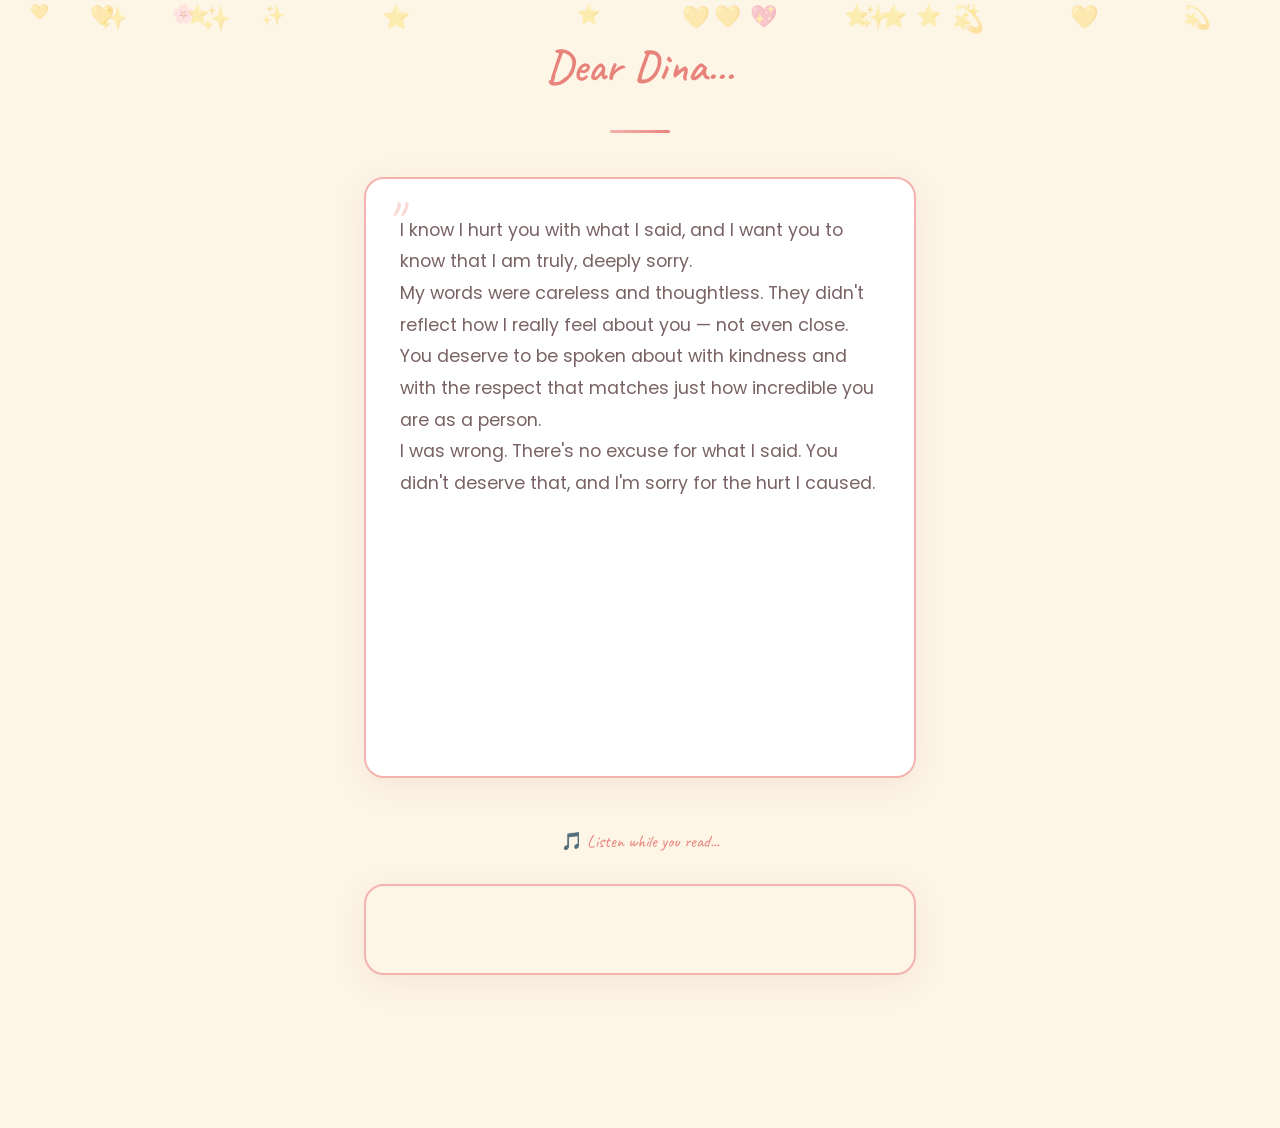
==== apology.html @ 663f8d0f "Initial commit: Apology website for Dina" ====
<!DOCTYPE html>
<html lang="en">

<head>
    <meta charset="UTF-8">
    <meta name="viewport" content="width=device-width, initial-scale=1.0, maximum-scale=1.0, user-scalable=no">
    <title>I'm Sorry, Dina 💛</title>
    <meta name="description" content="A heartfelt apology from the heart.">
    <link rel="stylesheet" href="css/style.css">
    <link rel="icon"
        href="data:image/svg+xml,<svg xmlns='http://www.w3.org/2000/svg' viewBox='0 0 100 100'><text y='.9em' font-size='90'>💛</text></svg>">
</head>

<body>

    <!-- Floating Particles -->
    <div class="particles-container"></div>

    <!-- Page Transition -->
    <div class="page-transition-overlay"></div>

    <!-- Main Content -->
    <div class="page-container">

        <h2 class="fade-in-up">Dear Dina...</h2>
        <div class="divider fade-in-up delay-1"></div>

        <!-- Apology Letter -->
        <div class="letter-container fade-in-up delay-2">
            <p class="letter-line" style="opacity: 0;">
                I know I hurt you with what I said, and I want you to know that I am truly, deeply sorry.
            </p>
            <p class="letter-line" style="opacity: 0;">
                My words were careless and thoughtless. They didn't reflect how I really feel about you — not even
                close.
            </p>
            <p class="letter-line" style="opacity: 0;">
                You deserve to be spoken about with kindness and with the respect that matches just how incredible you
                are as a person.
            </p>
            <p class="letter-line" style="opacity: 0;">
                I was wrong. There's no excuse for what I said. You didn't deserve that, and I'm sorry for the hurt I
                caused.
            </p>
            <p class="letter-line" style="opacity: 0;">
                You are so much more than any careless word could ever describe. You are someone truly special — and I
                see that clearly, even when my words failed to show it.
            </p>
            <p class="letter-line" style="opacity: 0;">
                I'm not asking you to forget. I'm asking for a chance to show you that I can do better — that I
                <em>will</em> do better.
            </p>
            <p class="letter-line" style="opacity: 0;">
                Because Dina, you truly matter to me. 💛
            </p>
            <div class="letter-signature" style="opacity: 0;">
                — Sincerely, Asif
            </div>
        </div>

        <!-- Music -->
        <div class="spacer-md"></div>
        <div class="music-label fade-in-up delay-3">
            🎵 Listen while you read...
        </div>
        <div class="music-container fade-in-up delay-3">
            <iframe src="https://www.youtube.com/embed/8pgvTBikV9U?autoplay=0&loop=1" title="Obak Bhalobasha"
                allow="autoplay; encrypted-media" allowfullscreen>
            </iframe>
        </div>

        <!-- Next Button -->
        <div class="spacer-md"></div>
        <div class="apology-next-btn" style="opacity: 0;">
            <a href="#" id="btn-next-special" class="btn btn-primary">
                But there's more I want to say... 💫
            </a>
        </div>

    </div>

    <script src="js/main.js"></script>
    <script src="js/apology.js"></script>
</body>

</html>
---- css/style.css ----
/* ============================================
   DESIGN SYSTEM — Apology Website for Dina
   ============================================ */

@import url('https://fonts.googleapis.com/css2?family=Caveat:wght@400;500;600;700&family=Poppins:wght@300;400;500;600;700&display=swap');

/* --- CSS Variables / Tokens --- */
:root {
  --bg-primary: #FDF5E6;
  --bg-secondary: #FFF8EF;
  --color-primary: #E8837C;
  --color-primary-light: #F4B3AE;
  --color-primary-dark: #C0526A;
  --color-accent: #D4A853;
  --color-accent-light: #F0D99A;
  --color-text: #3D2C2E;
  --color-text-light: #7A6365;
  --color-white: #FFFFFF;
  --font-heading: 'Caveat', cursive;
  --font-body: 'Poppins', sans-serif;
  --shadow-soft: 0 4px 20px rgba(200, 120, 120, 0.15);
  --shadow-card: 0 8px 32px rgba(200, 120, 120, 0.12);
  --shadow-glow: 0 0 30px rgba(232, 131, 124, 0.25);
  --radius-sm: 12px;
  --radius-md: 20px;
  --radius-lg: 32px;
  --radius-full: 50%;
  --transition: all 0.4s cubic-bezier(0.4, 0, 0.2, 1);
}

/* --- Reset & Base --- */
*,
*::before,
*::after {
  margin: 0;
  padding: 0;
  box-sizing: border-box;
}

html {
  scroll-behavior: smooth;
}

body {
  font-family: var(--font-body);
  background: var(--bg-primary);
  color: var(--color-text);
  min-height: 100vh;
  overflow-x: hidden;
  display: flex;
  justify-content: center;
  align-items: center;
  position: relative;
}

/* --- Page Container --- */
.page-container {
  width: 100%;
  max-width: 600px;
  min-height: 100vh;
  padding: 40px 24px;
  display: flex;
  flex-direction: column;
  align-items: center;
  justify-content: center;
  text-align: center;
  position: relative;
  z-index: 1;
}

/* --- Typography --- */
h1,
h2,
h3 {
  font-family: var(--font-heading);
  color: var(--color-primary);
  line-height: 1.2;
}

h1 {
  font-size: clamp(2.5rem, 8vw, 4rem);
  font-weight: 700;
  margin-bottom: 16px;
}

h2 {
  font-size: clamp(1.8rem, 6vw, 2.8rem);
  font-weight: 600;
  margin-bottom: 12px;
}

h3 {
  font-size: clamp(1.4rem, 4vw, 2rem);
  font-weight: 500;
}

p {
  font-size: clamp(0.95rem, 2.5vw, 1.1rem);
  line-height: 1.8;
  color: var(--color-text-light);
  max-width: 480px;
  margin: 0 auto;
}

.subtitle {
  font-family: var(--font-heading);
  font-size: clamp(1.2rem, 3.5vw, 1.6rem);
  color: var(--color-primary-dark);
  margin-bottom: 24px;
}

/* --- Buttons --- */
.btn {
  display: inline-flex;
  align-items: center;
  justify-content: center;
  gap: 8px;
  padding: 16px 40px;
  font-family: var(--font-body);
  font-size: 1rem;
  font-weight: 600;
  border: none;
  border-radius: var(--radius-lg);
  cursor: pointer;
  transition: var(--transition);
  text-decoration: none;
  position: relative;
  overflow: hidden;
}

.btn::before {
  content: '';
  position: absolute;
  inset: 0;
  background: linear-gradient(135deg, rgba(255, 255, 255, 0.2), transparent);
  opacity: 0;
  transition: opacity 0.3s;
}

.btn:hover::before {
  opacity: 1;
}

.btn-primary {
  background: linear-gradient(135deg, var(--color-primary), var(--color-primary-dark));
  color: var(--color-white);
  box-shadow: var(--shadow-soft);
}

.btn-primary:hover {
  transform: translateY(-3px) scale(1.02);
  box-shadow: var(--shadow-glow);
}

.btn-primary:active {
  transform: translateY(-1px) scale(0.98);
}

.btn-secondary {
  background: var(--color-white);
  color: var(--color-primary);
  border: 2px solid var(--color-primary-light);
  box-shadow: var(--shadow-soft);
}

.btn-secondary:hover {
  background: var(--color-primary-light);
  color: var(--color-white);
  transform: translateY(-2px);
}

.btn-small {
  padding: 10px 24px;
  font-size: 0.85rem;
}

/* --- Images --- */
.hero-image {
  width: clamp(180px, 50vw, 280px);
  height: auto;
  margin: 24px 0;
  border-radius: var(--radius-md);
  filter: drop-shadow(0 8px 24px rgba(200, 120, 120, 0.2));
  animation: floatSoft 4s ease-in-out infinite;
}

/* --- Cards --- */
.card {
  background: var(--color-white);
  border-radius: var(--radius-md);
  padding: 28px 24px;
  box-shadow: var(--shadow-card);
  border: 2px solid rgba(232, 131, 124, 0.1);
  transition: var(--transition);
  width: 100%;
}

.card:hover {
  transform: translateY(-4px);
  box-shadow: var(--shadow-glow);
  border-color: var(--color-primary-light);
}

/* --- Choice Grid (Page 4) --- */
.choices-grid {
  display: grid;
  grid-template-columns: repeat(2, 1fr);
  gap: 16px;
  width: 100%;
  margin: 20px 0;
}

.choice-item {
  background: var(--color-white);
  border: 3px solid var(--color-primary-light);
  border-radius: var(--radius-md);
  padding: 20px 12px;
  cursor: pointer;
  transition: var(--transition);
  display: flex;
  flex-direction: column;
  align-items: center;
  gap: 10px;
}

.choice-item:hover {
  border-color: var(--color-primary);
  transform: translateY(-3px);
  box-shadow: var(--shadow-soft);
}

.choice-item.selected {
  border-color: var(--color-primary);
  background: linear-gradient(135deg, #FFF0EE, #FFF8F5);
  box-shadow: var(--shadow-glow);
  transform: scale(1.03);
}

.choice-item .choice-emoji {
  font-size: 2.5rem;
}

.choice-item .choice-label {
  font-size: 0.9rem;
  font-weight: 600;
  color: var(--color-text);
}

/* --- Flip Cards (Page 3) --- */
.flip-cards-container {
  display: flex;
  flex-direction: column;
  gap: 20px;
  width: 100%;
  margin: 24px 0;
}

.flip-card {
  perspective: 1000px;
  height: 140px;
  cursor: pointer;
}

.flip-card-inner {
  position: relative;
  width: 100%;
  height: 100%;
  transition: transform 0.7s cubic-bezier(0.4, 0, 0.2, 1);
  transform-style: preserve-3d;
}

.flip-card.flipped .flip-card-inner {
  transform: rotateY(180deg);
}

.flip-card-front,
.flip-card-back {
  position: absolute;
  width: 100%;
  height: 100%;
  backface-visibility: hidden;
  border-radius: var(--radius-md);
  display: flex;
  align-items: center;
  justify-content: center;
  padding: 20px;
}

.flip-card-front {
  background: linear-gradient(135deg, var(--color-primary), var(--color-primary-dark));
  color: var(--color-white);
  font-family: var(--font-heading);
  font-size: 1.6rem;
  box-shadow: var(--shadow-soft);
}

.flip-card-back {
  background: var(--color-white);
  border: 2px solid var(--color-primary-light);
  transform: rotateY(180deg);
  color: var(--color-text);
  font-size: 1rem;
  line-height: 1.6;
  box-shadow: var(--shadow-card);
}

/* --- YouTube Embed --- */
.music-container {
  width: 100%;
  margin: 24px 0;
  border-radius: var(--radius-md);
  overflow: hidden;
  box-shadow: var(--shadow-card);
  border: 2px solid var(--color-primary-light);
}

.music-container iframe {
  width: 100%;
  height: 80px;
  border: none;
}

.music-label {
  font-family: var(--font-heading);
  font-size: 1.1rem;
  color: var(--color-primary);
  margin-bottom: 8px;
  display: flex;
  align-items: center;
  gap: 8px;
}

/* --- Spacers --- */
.spacer-sm {
  height: 16px;
}

.spacer-md {
  height: 32px;
}

.spacer-lg {
  height: 48px;
}

/* --- Divider --- */
.divider {
  width: 60px;
  height: 3px;
  background: linear-gradient(135deg, var(--color-primary-light), var(--color-primary));
  border-radius: 2px;
  margin: 24px auto;
}

/* ============================================
   ANIMATIONS
   ============================================ */

/* Float */
@keyframes floatSoft {

  0%,
  100% {
    transform: translateY(0);
  }

  50% {
    transform: translateY(-12px);
  }
}

/* Fade In Up */
@keyframes fadeInUp {
  from {
    opacity: 0;
    transform: translateY(30px);
  }

  to {
    opacity: 1;
    transform: translateY(0);
  }
}

.fade-in-up {
  animation: fadeInUp 0.8s cubic-bezier(0.4, 0, 0.2, 1) forwards;
  opacity: 0;
}

.delay-1 {
  animation-delay: 0.2s;
}

.delay-2 {
  animation-delay: 0.4s;
}

.delay-3 {
  animation-delay: 0.6s;
}

.delay-4 {
  animation-delay: 0.8s;
}

.delay-5 {
  animation-delay: 1.0s;
}

.delay-6 {
  animation-delay: 1.2s;
}

/* Pulse Glow */
@keyframes pulseGlow {

  0%,
  100% {
    box-shadow: 0 0 20px rgba(232, 131, 124, 0.2);
  }

  50% {
    box-shadow: 0 0 40px rgba(232, 131, 124, 0.4);
  }
}

.pulse-glow {
  animation: pulseGlow 2.5s ease-in-out infinite;
}

/* Typewriter Cursor */
@keyframes blink {

  0%,
  100% {
    opacity: 1;
  }

  50% {
    opacity: 0;
  }
}

.typewriter-cursor::after {
  content: '|';
  animation: blink 0.7s infinite;
  color: var(--color-primary);
  font-weight: 300;
}

/* Scale In */
@keyframes scaleIn {
  from {
    opacity: 0;
    transform: scale(0.8);
  }

  to {
    opacity: 1;
    transform: scale(1);
  }
}

.scale-in {
  animation: scaleIn 0.6s cubic-bezier(0.4, 0, 0.2, 1) forwards;
  opacity: 0;
}

/* Shake (No button) */
@keyframes shake {

  0%,
  100% {
    transform: translateX(0);
  }

  10%,
  30%,
  50%,
  70%,
  90% {
    transform: translateX(-5px);
  }

  20%,
  40%,
  60%,
  80% {
    transform: translateX(5px);
  }
}

.shake {
  animation: shake 0.5s ease;
}

/* ============================================
   FLOATING PARTICLES (Hearts/Stars)
   ============================================ */
.particles-container {
  position: fixed;
  top: 0;
  left: 0;
  width: 100%;
  height: 100%;
  pointer-events: none;
  z-index: 0;
  overflow: hidden;
}

.particle {
  position: absolute;
  opacity: 0.3;
  animation: particleFloat linear infinite;
  font-size: 18px;
}

@keyframes particleFloat {
  0% {
    transform: translateY(100vh) rotate(0deg);
    opacity: 0;
  }

  10% {
    opacity: 0.3;
  }

  90% {
    opacity: 0.3;
  }

  100% {
    transform: translateY(-10vh) rotate(720deg);
    opacity: 0;
  }
}

/* ============================================
   CONFETTI
   ============================================ */
.confetti-canvas {
  position: fixed;
  top: 0;
  left: 0;
  width: 100%;
  height: 100%;
  pointer-events: none;
  z-index: 100;
}

/* ============================================
   PAGE TRANSITION
   ============================================ */
.page-transition-overlay {
  position: fixed;
  inset: 0;
  background: var(--color-primary);
  z-index: 9999;
  transform: scaleX(0);
  transform-origin: left;
  pointer-events: none;
}

.page-transition-overlay.active {
  animation: pageWipe 0.8s cubic-bezier(0.7, 0, 0.3, 1) forwards;
}

@keyframes pageWipe {
  0% {
    transform: scaleX(0);
    transform-origin: left;
  }

  50% {
    transform: scaleX(1);
    transform-origin: left;
  }

  50.01% {
    transform-origin: right;
  }

  100% {
    transform: scaleX(0);
    transform-origin: right;
  }
}

/* ============================================
   APOLOGY PAGE SPECIFIC
   ============================================ */
.letter-container {
  background: var(--color-white);
  border-radius: var(--radius-md);
  padding: 36px 28px;
  box-shadow: var(--shadow-card);
  border: 2px solid var(--color-primary-light);
  text-align: left;
  position: relative;
  width: 100%;
  margin: 20px 0;
}

.letter-container::before {
  content: '"';
  position: absolute;
  top: 12px;
  left: 16px;
  font-family: var(--font-heading);
  font-size: 4rem;
  color: var(--color-primary-light);
  line-height: 1;
  opacity: 0.5;
}

.letter-text {
  font-size: 1rem;
  line-height: 2;
  color: var(--color-text);
  position: relative;
  z-index: 1;
}

.letter-signature {
  text-align: right;
  font-family: var(--font-heading);
  font-size: 1.5rem;
  color: var(--color-primary);
  margin-top: 20px;
}

/* ============================================
   FINAL PAGE
   ============================================ */
.summary-container {
  width: 100%;
  margin: 20px 0;
}

.summary-item {
  display: flex;
  align-items: center;
  gap: 12px;
  padding: 14px 20px;
  background: var(--color-white);
  border-radius: var(--radius-sm);
  margin-bottom: 10px;
  border-left: 4px solid var(--color-primary);
  box-shadow: var(--shadow-soft);
}

.summary-item .summary-emoji {
  font-size: 1.5rem;
}

.summary-item .summary-text {
  font-size: 0.95rem;
  font-weight: 500;
}

/* Forgive buttons */
.forgive-buttons {
  display: flex;
  gap: 16px;
  margin-top: 24px;
  align-items: center;
  justify-content: center;
  flex-wrap: wrap;
}

.btn-no {
  position: relative;
  transition: all 0.2s ease;
}

/* Success state */
.success-container {
  display: none;
  flex-direction: column;
  align-items: center;
  gap: 20px;
}

.success-container.visible {
  display: flex;
  animation: scaleIn 0.6s cubic-bezier(0.4, 0, 0.2, 1) forwards;
}

.success-heart {
  font-size: 5rem;
  animation: pulseGlow 2.5s ease-in-out infinite;
}

/* ============================================
   RESPONSIVE — Mobile Optimization
   ============================================ */

/* Tablet */
@media (max-width: 768px) {
  .page-container {
    padding: 32px 20px;
    min-height: 100dvh;
  }

  .hero-image {
    width: clamp(140px, 45vw, 220px);
    margin: 16px 0;
  }

  .letter-container {
    padding: 28px 20px;
  }

  .music-container iframe {
    height: 70px;
  }
}

/* Mobile */
@media (max-width: 480px) {
  body {
    align-items: flex-start;
  }

  .page-container {
    padding: 24px 16px;
    padding-top: max(24px, env(safe-area-inset-top));
    padding-bottom: max(24px, env(safe-area-inset-bottom));
    justify-content: flex-start;
    min-height: 100dvh;
  }

  h1 {
    font-size: clamp(2rem, 8vw, 3rem);
    margin-bottom: 12px;
  }

  h2 {
    font-size: clamp(1.5rem, 6vw, 2.2rem);
    margin-bottom: 8px;
  }

  h3 {
    font-size: clamp(1.2rem, 4.5vw, 1.6rem);
  }

  p {
    font-size: clamp(0.88rem, 3vw, 1rem);
    line-height: 1.7;
  }

  .subtitle {
    font-size: clamp(1rem, 3.5vw, 1.3rem);
    margin-bottom: 16px;
  }

  /* Buttons — bigger touch targets on mobile */
  .btn {
    padding: 14px 28px;
    font-size: 0.9rem;
    width: 100%;
    max-width: 300px;
    -webkit-tap-highlight-color: transparent;
  }

  .btn-small {
    padding: 12px 20px;
    font-size: 0.82rem;
    width: auto;
  }

  /* Cards */
  .card {
    padding: 20px 16px;
    border-radius: var(--radius-sm);
  }

  /* Choice Grid */
  .choices-grid {
    grid-template-columns: repeat(2, 1fr);
    gap: 10px;
  }

  .choice-item {
    padding: 16px 8px;
    border-width: 2px;
  }

  .choice-item .choice-emoji {
    font-size: 2rem;
  }

  .choice-item .choice-label {
    font-size: 0.8rem;
  }

  /* Flip Cards */
  .flip-card {
    height: 130px;
  }

  .flip-card-front {
    font-size: 1.4rem;
  }

  .flip-card-back {
    font-size: 0.85rem;
    line-height: 1.5;
    padding: 14px;
  }

  /* Letter */
  .letter-container {
    padding: 24px 16px;
  }

  .letter-container::before {
    font-size: 3rem;
    top: 8px;
    left: 12px;
  }

  .letter-signature {
    font-size: 1.3rem;
  }

  /* Summary Items */
  .summary-item {
    padding: 12px 14px;
    gap: 10px;
  }

  .summary-item .summary-emoji {
    font-size: 1.3rem;
  }

  .summary-item .summary-text {
    font-size: 0.88rem;
  }

  /* Forgive Buttons */
  .forgive-buttons {
    flex-direction: column;
    gap: 12px;
    width: 100%;
    align-items: center;
  }

  /* Particles — smaller and fewer on mobile */
  .particle {
    font-size: 14px;
    opacity: 0.2;
  }

  /* Music */
  .music-container {
    margin: 16px 0;
  }

  .music-container iframe {
    height: 60px;
  }

  .music-label {
    font-size: 1rem;
    justify-content: center;
  }

  /* Spacers — smaller on mobile */
  .spacer-sm {
    height: 12px;
  }

  .spacer-md {
    height: 20px;
  }

  .spacer-lg {
    height: 32px;
  }

  /* Success */
  .success-heart {
    font-size: 3.5rem;
  }

  .success-container {
    gap: 14px;
  }

  /* Images */
  .hero-image {
    width: clamp(120px, 50vw, 200px);
    margin: 12px 0;
  }

  /* Divider */
  .divider {
    margin: 16px auto;
  }

  /* Feedback textarea */
  #dina-feedback {
    font-size: 0.9rem !important;
    padding: 12px !important;
  }
}

/* Small phones */
@media (max-width: 360px) {
  .page-container {
    padding: 20px 12px;
  }

  h1 {
    font-size: 1.8rem;
  }

  .choices-grid {
    grid-template-columns: 1fr;
    gap: 8px;
  }

  .choice-item {
    flex-direction: row;
    padding: 14px 16px;
    gap: 12px;
  }

  .choice-item .choice-emoji {
    font-size: 1.6rem;
  }

  .flip-card {
    height: 140px;
  }

  .flip-card-back {
    font-size: 0.8rem;
    padding: 12px;
  }

  .btn {
    padding: 12px 24px;
    font-size: 0.85rem;
  }
}

/* Landscape phone */
@media (max-height: 500px) and (orientation: landscape) {
  .page-container {
    justify-content: flex-start;
    padding-top: 16px;
  }

  .hero-image {
    width: 120px;
    margin: 8px 0;
  }

  .spacer-md {
    height: 12px;
  }
}

/* Prefer reduced motion */
@media (prefers-reduced-motion: reduce) {

  *,
  *::before,
  *::after {
    animation-duration: 0.01ms !important;
    animation-iteration-count: 1 !important;
    transition-duration: 0.01ms !important;
  }

  .hero-image {
    animation: none;
  }

  .particle {
    display: none;
  }
}
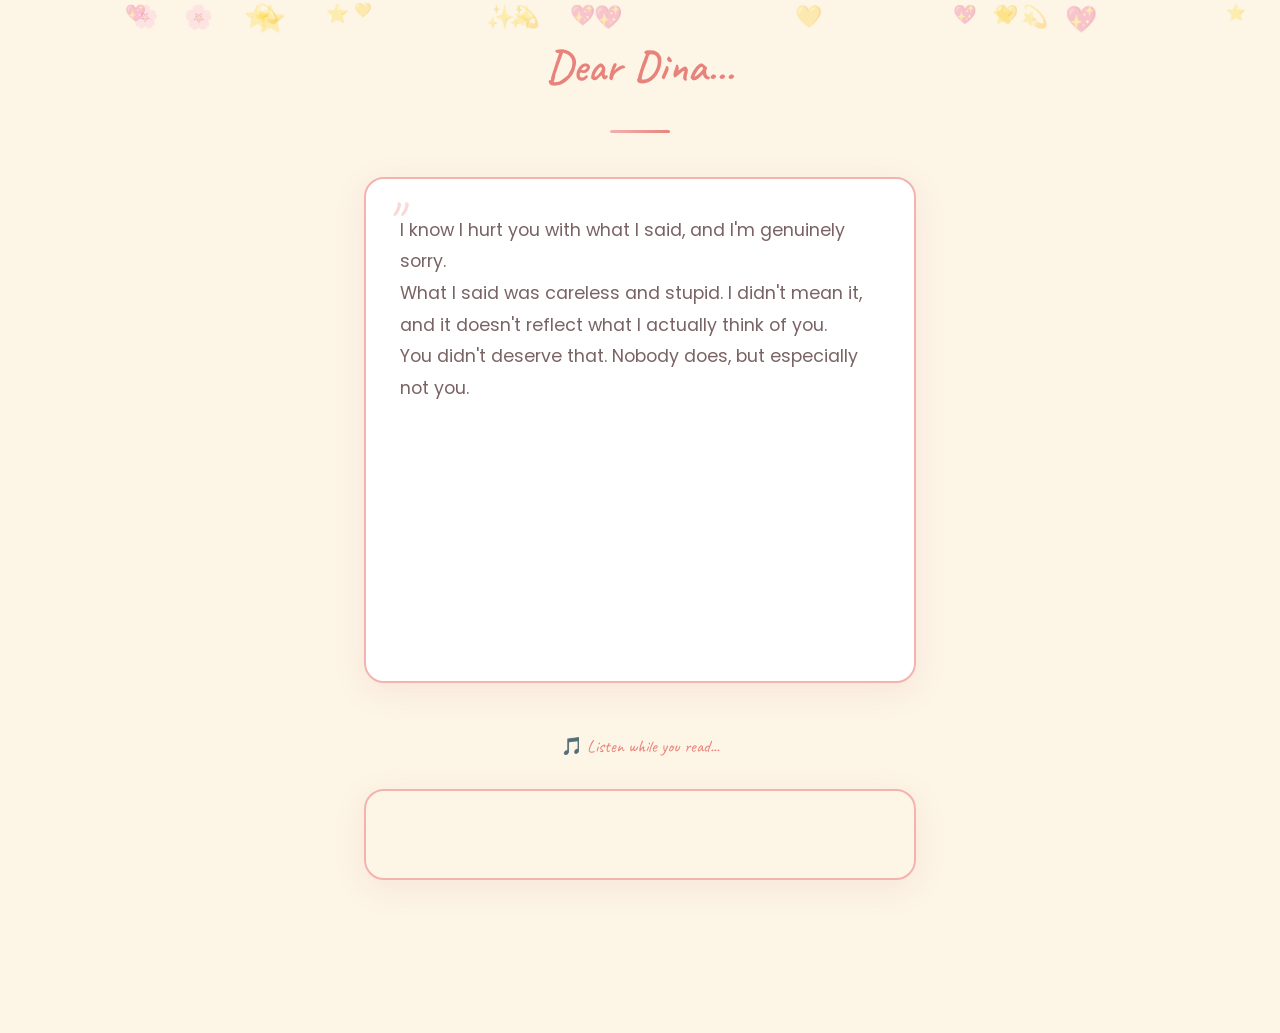
==== commit 341d3ad2: "Final polish: genuine messages, mobile optimized, feedback integration" ====
--- a/apology.html
+++ b/apology.html
@@ -28,33 +28,27 @@
         <!-- Apology Letter -->
         <div class="letter-container fade-in-up delay-2">
             <p class="letter-line" style="opacity: 0;">
-                I know I hurt you with what I said, and I want you to know that I am truly, deeply sorry.
+                I know I hurt you with what I said, and I'm genuinely sorry.
             </p>
             <p class="letter-line" style="opacity: 0;">
-                My words were careless and thoughtless. They didn't reflect how I really feel about you — not even
-                close.
+                What I said was careless and stupid. I didn't mean it, and it doesn't reflect what I actually think of
+                you.
             </p>
             <p class="letter-line" style="opacity: 0;">
-                You deserve to be spoken about with kindness and with the respect that matches just how incredible you
-                are as a person.
+                You didn't deserve that. Nobody does, but especially not you.
             </p>
             <p class="letter-line" style="opacity: 0;">
-                I was wrong. There's no excuse for what I said. You didn't deserve that, and I'm sorry for the hurt I
-                caused.
+                I was wrong. Simple as that. There's no excuse.
             </p>
             <p class="letter-line" style="opacity: 0;">
-                You are so much more than any careless word could ever describe. You are someone truly special — and I
-                see that clearly, even when my words failed to show it.
+                I'm not going to pretend it didn't happen. I just want you to know that I recognize my mistake and I'll
+                do better.
             </p>
             <p class="letter-line" style="opacity: 0;">
-                I'm not asking you to forget. I'm asking for a chance to show you that I can do better — that I
-                <em>will</em> do better.
-            </p>
-            <p class="letter-line" style="opacity: 0;">
-                Because Dina, you truly matter to me. 💛
+                You're someone I genuinely respect, Dina. And I hope you can give me a chance to prove that.
             </p>
             <div class="letter-signature" style="opacity: 0;">
-                — Sincerely, Asif
+                — Asif
             </div>
         </div>
 
@@ -73,7 +67,7 @@
         <div class="spacer-md"></div>
         <div class="apology-next-btn" style="opacity: 0;">
             <a href="#" id="btn-next-special" class="btn btn-primary">
-                But there's more I want to say... 💫
+                There's more I want to say... 💫
             </a>
         </div>
 
--- a/css/style.css
+++ b/css/style.css
@@ -220,7 +220,9 @@
   display: flex;
   flex-direction: column;
   align-items: center;
+  justify-content: center;
   gap: 10px;
+  min-height: 120px;
 }
 
 .choice-item:hover {
@@ -688,7 +690,19 @@
 
 .success-heart {
   font-size: 5rem;
-  animation: pulseGlow 2.5s ease-in-out infinite;
+  animation: heartPulse 2s ease-in-out infinite;
+}
+
+@keyframes heartPulse {
+
+  0%,
+  100% {
+    transform: scale(1);
+  }
+
+  50% {
+    transform: scale(1.15);
+  }
 }
 
 /* ============================================
